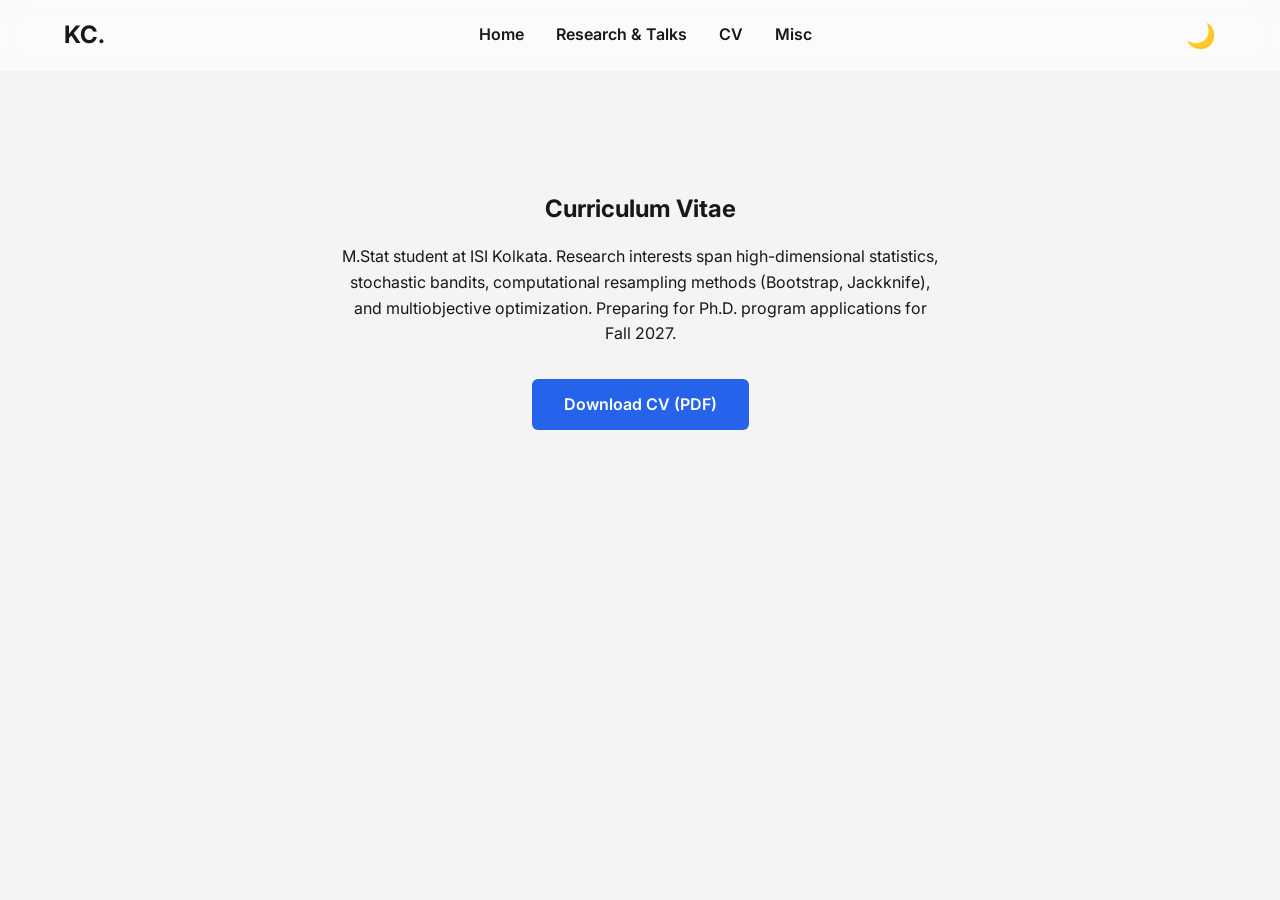
==== cv.html @ 56c6a7aa "Add files via upload" ====
<!DOCTYPE html>
<html lang="en">
<head>
    <meta charset="UTF-8">
    <meta name="viewport" content="width=device-width, initial-scale=1.0">
    <title>Koustav Chowdhury | Academic Profile</title>
    <link rel="stylesheet" href="style.css">
</head>
<body>

    <nav>
        <h2>KC.</h2>
        <ul class="nav-links">
            <li><a href="index.html">Home</a></li>
            <li><a href="research.html">Research & Talks</a></li>
            <li><a href="cv.html">CV</a></li>
            <li><a href="misc.html">Misc</a></li>
        </ul>
        <button id="theme-toggle">🌙</button>
    </nav>

    <main>
    <section class="animate-on-scroll" style="text-align: center; margin-top: 10vh;">
        <h1 style="margin-bottom: 1rem;">Curriculum Vitae</h1>
        <p style="max-width: 600px; margin: 0 auto 2rem auto;">
            M.Stat student at ISI Kolkata. Research interests span high-dimensional statistics, stochastic bandits, computational resampling methods (Bootstrap, Jackknife), and multiobjective optimization. Preparing for Ph.D. program applications for Fall 2027.
        </p>
        
        <a href="assets/cv.pdf" download="Koustav_Chowdhury_CV.pdf" class="btn-primary">
            Download CV (PDF)
        </a>
    </section>
</main>

    <script src="script.js"></script>
</body>
</html>
---- style.css ----
/* style.css */
@import url('https://fonts.googleapis.com/css2?family=Inter:wght@300;400;600;700&display=swap');

:root {
    --bg-color: #f4f4f5;
    --text-color: #18181b;
    --accent-color: #2563eb;
    --glass-bg: rgba(255, 255, 255, 0.6);
    --glass-border: rgba(255, 255, 255, 0.3);
    --card-hover: translateY(-5px);
}

[data-theme="dark"] {
    --bg-color: #09090b;
    --text-color: #fafafa;
    --accent-color: #3b82f6;
    --glass-bg: rgba(24, 24, 27, 0.6);
    --glass-border: rgba(255, 255, 255, 0.1);
}

* {
    margin: 0;
    padding: 0;
    box-sizing: border-box;
    font-family: 'Inter', sans-serif;
    transition: background-color 0.3s ease, color 0.3s ease;
}

body {
    background-color: var(--bg-color);
    color: var(--text-color);
    line-height: 1.6;
    overflow-x: hidden;
}

/* Navbar */
nav {
    position: fixed;
    top: 0; width: 100%;
    background: var(--glass-bg);
    backdrop-filter: blur(12px);
    border-bottom: 1px solid var(--glass-border);
    padding: 1rem 5%;
    display: flex;
    justify-content: space-between;
    align-items: center;
    z-index: 1000;
}

.nav-links {
    list-style: none;
    display: flex;
    gap: 2rem;
}

.nav-links a {
    text-decoration: none;
    color: var(--text-color);
    font-weight: 600;
    position: relative;
}

.nav-links a::after {
    content: '';
    position: absolute;
    width: 0; height: 2px;
    bottom: -4px; left: 0;
    background-color: var(--accent-color);
    transition: width 0.3s ease;
}

.nav-links a:hover::after {
    width: 100%;
}

#theme-toggle {
    background: none;
    border: none;
    cursor: pointer;
    font-size: 1.5rem;
    color: var(--text-color);
}

/* Layout Elements */
main {
    padding: 100px 5% 50px;
    max-width: 1200px;
    margin: 0 auto;
}

.glass-card {
    background: var(--glass-bg);
    backdrop-filter: blur(10px);
    border: 1px solid var(--glass-border);
    border-radius: 12px;
    padding: 1.5rem;
    margin-bottom: 1.5rem;
    box-shadow: 0 4px 6px rgba(0,0,0,0.05);
    transition: transform 0.3s ease;
}

.glass-card:hover {
    transform: var(--card-hover);
}

/* Hero Section */
.hero {
    display: flex;
    align-items: center;
    gap: 4rem;
    min-height: 70vh;
}

.hero-text h1 {
    font-size: 3rem;
    margin-bottom: 1rem;
}

.hero-text span {
    color: var(--accent-color);
}

.hero-photo img {
    width: 300px;
    height: 300px;
    border-radius: 50%;
    object-fit: cover;
    border: 4px solid var(--accent-color);
}

/* Timeline / Research */
.timeline {
    border-left: 2px solid var(--accent-color);
    padding-left: 2rem;
    margin-left: 1rem;
}

.timeline-item {
    position: relative;
    margin-bottom: 2rem;
}

.timeline-item::before {
    content: '';
    position: absolute;
    left: -33px;
    top: 5px;
    width: 16px;
    height: 16px;
    border-radius: 50%;
    background: var(--accent-color);
}

.abstract-content {
    display: none;
    margin-top: 1rem;
    font-size: 0.9rem;
    opacity: 0.8;
}

.abstract-content.active {
    display: block;
    animation: fadeIn 0.4s ease;
}

.toggle-btn {
    background: transparent;
    color: var(--accent-color);
    border: 1px solid var(--accent-color);
    padding: 0.3rem 0.8rem;
    border-radius: 4px;
    cursor: pointer;
    margin-top: 0.5rem;
}

/* Misc Sections */
.masonry {
    column-count: 3;
    column-gap: 1rem;
}

.masonry img {
    width: 100%;
    border-radius: 8px;
    margin-bottom: 1rem;
    break-inside: avoid;
}

.grid {
    display: grid;
    grid-template-columns: repeat(auto-fit, minmax(250px, 1fr));
    gap: 1.5rem;
}

/* Utility / Animations */
.animate-on-scroll {
    opacity: 0;
    transform: translateY(30px);
    transition: opacity 0.6s ease, transform 0.6s ease;
}

.animate-on-scroll.visible {
    opacity: 1;
    transform: translateY(0);
}

.btn-primary {
    display: inline-block;
    background: var(--accent-color);
    color: #fff;
    padding: 0.8rem 2rem;
    border-radius: 6px;
    text-decoration: none;
    font-weight: 600;
    border: none;
    cursor: pointer;
}

@keyframes fadeIn {
    from { opacity: 0; }
    to { opacity: 1; }
}

/* Responsive */
@media (max-width: 768px) {
    .hero { flex-direction: column-reverse; text-align: center; }
    .nav-links { display: none; /* Add a hamburger menu here later if desired */ }
    .masonry { column-count: 1; }
}
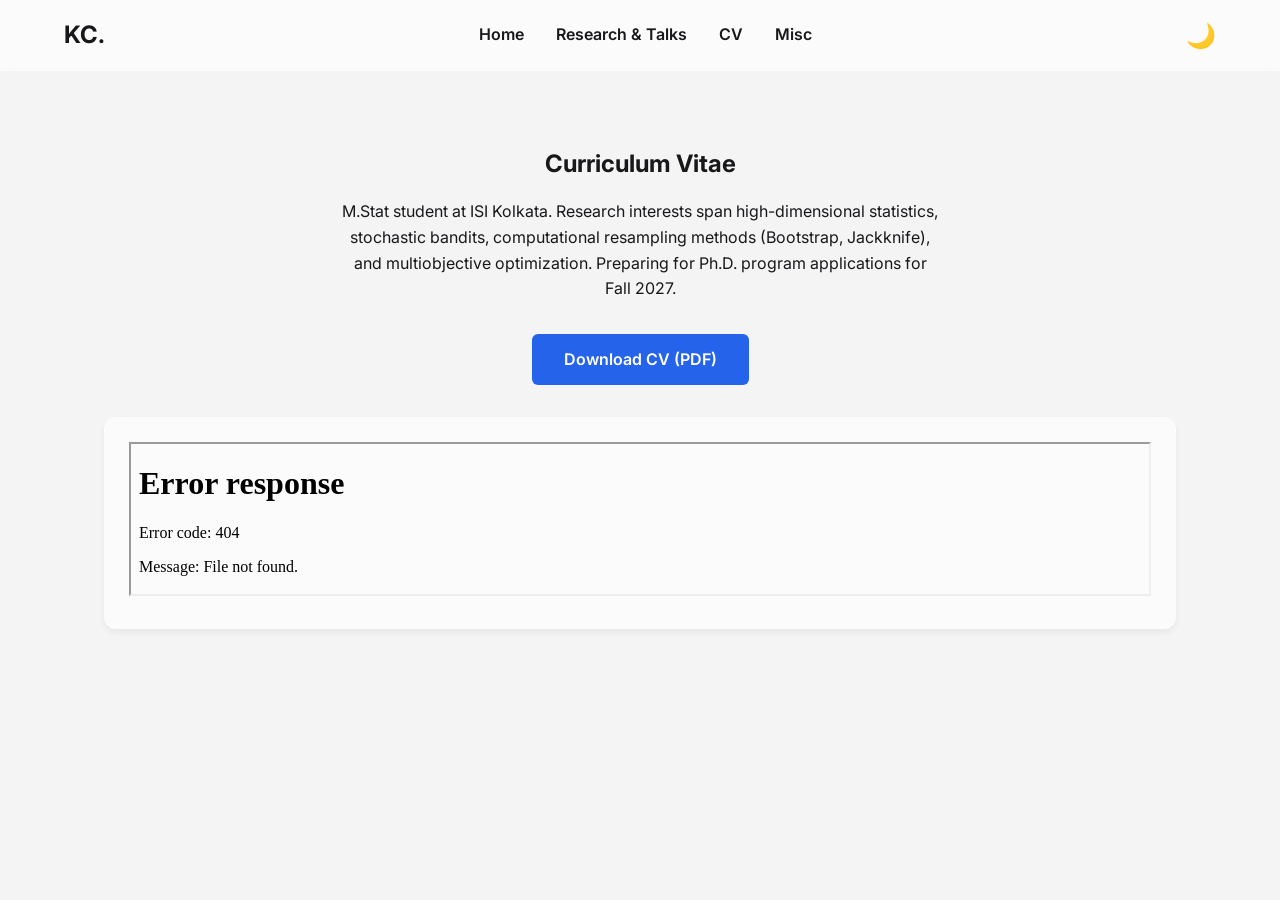
==== commit 14aeb276: "Enhance CV page with PDF viewer and layout adjustments Updated layout and added PDF viewer for CV." ====
--- a/cv.html
+++ b/cv.html
@@ -20,18 +20,27 @@
     </nav>
 
     <main>
-    <section class="animate-on-scroll" style="text-align: center; margin-top: 10vh;">
+    <section class="animate-on-scroll" style="text-align: center; margin-top: 5vh;">
         <h1 style="margin-bottom: 1rem;">Curriculum Vitae</h1>
         <p style="max-width: 600px; margin: 0 auto 2rem auto;">
             M.Stat student at ISI Kolkata. Research interests span high-dimensional statistics, stochastic bandits, computational resampling methods (Bootstrap, Jackknife), and multiobjective optimization. Preparing for Ph.D. program applications for Fall 2027.
         </p>
         
-        <a href="assets/cv.pdf" download="Koustav_Chowdhury_CV.pdf" class="btn-primary">
-            Download CV (PDF)
-        </a>
+        <div style="margin-bottom: 2rem;">
+            <a href="assets/cv.pdf" download="Koustav_Chowdhury_CV.pdf" class="btn-primary">
+                Download CV (PDF)
+            </a>
+        </div>
+
+        <div class="pdf-container glass-card">
+            <iframe src="assets/cv.pdf" width="100%" height="100%" title="CV PDF Viewer">
+                <p>Your browser does not support PDFs. 
+                <a href="assets/cv.pdf">Download the PDF</a> instead.</p>
+            </iframe>
+        </div>
     </section>
 </main>
 
     <script src="script.js"></script>
 </body>
-</html>+</html>
